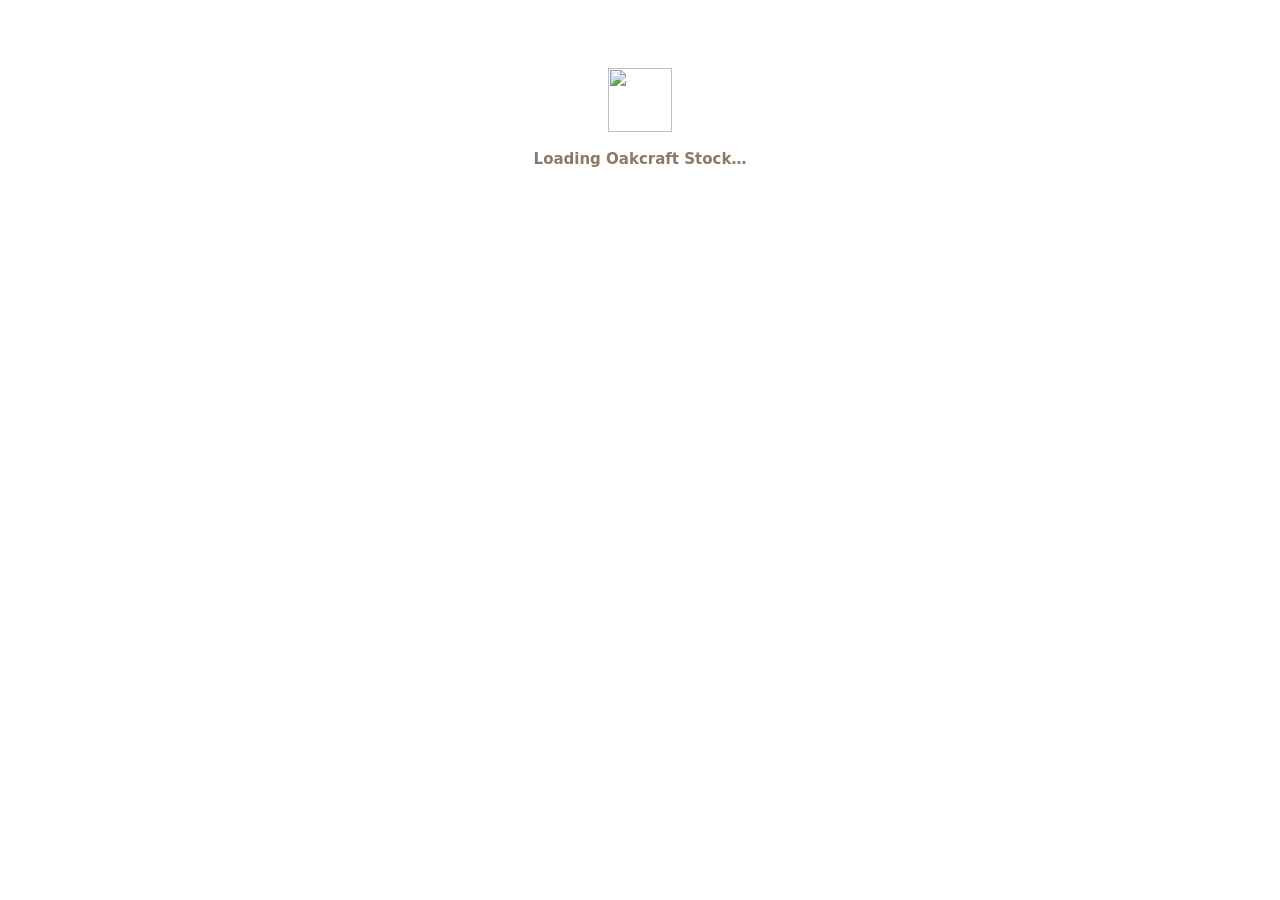
==== index.html @ bff6376b "all_files_uploaded" ====
<!doctype html>
<html lang="en" data-theme="light">
<head>
<meta charset="utf-8">
<meta name="viewport" content="width=device-width, initial-scale=1, viewport-fit=cover, maximum-scale=5">
<title>Oakcraft Stock — Inventory &amp; Billing</title>
<meta name="description" content="Oakcraft Stock — inventory, stock flow, billing, GST invoices, barcode labels and reports. Works offline, syncs to your own Google Sheet.">
<meta name="theme-color" content="#241a13">
<meta name="mobile-web-app-capable" content="yes">
<meta name="apple-mobile-web-app-capable" content="yes">
<meta name="apple-mobile-web-app-status-bar-style" content="black-translucent">
<meta name="apple-mobile-web-app-title" content="Oakcraft Stock">
<meta name="format-detection" content="telephone=no">
<link rel="manifest" href="./manifest.webmanifest">
<link rel="icon" href="./assets/img/logo.svg" type="image/svg+xml">
<link rel="apple-touch-icon" href="./assets/img/icon-192.png">
<link rel="stylesheet" href="./assets/css/app.css">
</head>
<body>
<div id="app">
  <div style="margin:auto;text-align:center;padding:60px 20px">
    <img src="./assets/img/logo.svg" width="64" height="64" alt="">
    <p style="font:600 15px system-ui;color:#8a7a68;margin-top:14px">Loading Oakcraft Stock…</p>
  </div>
</div>
<div id="toasts"></div>
<div id="printarea"></div>

<script src="./assets/js/util.js"></script>
<script src="./assets/js/i18n.js"></script>
<script src="./assets/js/db.js"></script>
<script src="./assets/js/api.js"></script>
<script src="./assets/js/sync.js"></script>
<script src="./assets/js/model.js"></script>
<script src="./assets/js/seed.js"></script>
<script src="./assets/js/ui.js"></script>
<script src="./assets/js/charts.js"></script>
<script src="./assets/js/barcode.js"></script>
<script src="./assets/js/qrcode.js"></script>
<script src="./assets/js/app.js"></script>
<script src="./assets/js/print.js"></script>
<script src="./assets/js/pages/dashboard.js"></script>
<script src="./assets/js/pages/party.js"></script>
<script src="./assets/js/pages/stock.js"></script>
<script src="./assets/js/pages/docs.js"></script>
<script src="./assets/js/pages/misc.js"></script>
<script src="./assets/js/pages/barcode.js"></script>
<script src="./assets/js/pages/reports.js"></script>
<script src="./assets/js/pages/settings.js"></script>
</body>
</html>
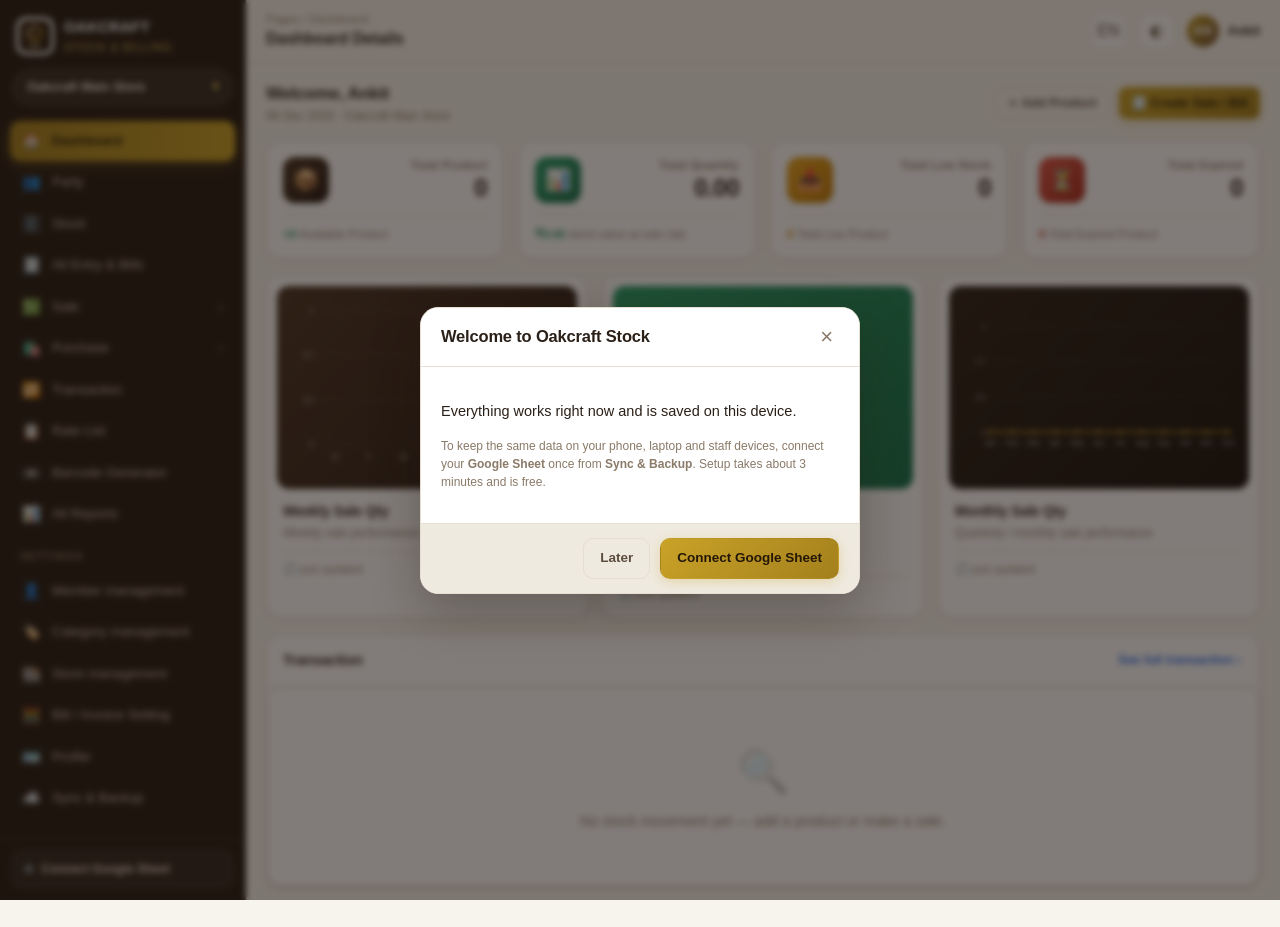
==== commit f1811162: "Round 1: update web app root files for Android" ====
--- a/index.html
+++ b/index.html
@@ -47,5 +47,6 @@
 <script src="./assets/js/pages/barcode.js"></script>
 <script src="./assets/js/pages/reports.js"></script>
 <script src="./assets/js/pages/settings.js"></script>
+<script src="./assets/js/native.js"></script>
 </body>
 </html>
--- a/assets/css/app.css
+++ b/assets/css/app.css
@@ -0,0 +1,406 @@
+/* ==========================================================================
+   Oakcraft Stock — Inventory & Billing
+   Design system: oak / walnut / gold on ivory, with full dark mode.
+   ========================================================================== */
+
+:root{
+  --oak-900:#1b120c; --oak-800:#241a13; --oak-700:#33241a; --oak-600:#4a3425;
+  --oak-500:#6b4c34; --oak-400:#8d6a4b; --oak-300:#b8977a;
+  --gold-600:#a4801d; --gold-500:#c9a227; --gold-400:#dcbb52; --gold-200:#f0dfa8;
+  --ivory:#f7f4ee; --ivory-2:#efeae0; --paper:#ffffff;
+  --line:#e6ded0; --line-2:#d6ccb9;
+  --ink:#2b2018; --ink-2:#5c4c3d; 
+  --ink-3:#8a7a68;
+  --green:#1e8e5a; --green-bg:#e6f5ee;
+  --red:#c0392b;  --red-bg:#fdecea;
+  --amber:#c9820a;--amber-bg:#fdf3e0;
+  --blue:#2f6fed; --blue-bg:#eaf1fe;
+  --purple:#6b4ce6;
+  --radius:14px; --radius-sm:9px;
+  --shadow-1:0 1px 2px rgba(43,32,24,.06), 0 2px 8px rgba(43,32,24,.05);
+  --shadow-2:0 6px 24px rgba(43,32,24,.12);
+  --shadow-3:0 18px 50px rgba(27,18,12,.28);
+  --sidebar-w:246px;
+  --bg:var(--ivory); --card:var(--paper); --fg:var(--ink); --fg-2:var(--ink-2); --fg-3:var(--ink-3);
+  --border:var(--line); --border-2:var(--line-2); --sunk:var(--ivory-2);
+  --font:-apple-system,BlinkMacSystemFont,"Segoe UI",Roboto,"Helvetica Neue",Arial,"Noto Sans",sans-serif;
+  --mono:ui-monospace,SFMono-Regular,Menlo,Consolas,monospace;
+  --safe-b:env(safe-area-inset-bottom,0px);
+}
+@media (prefers-color-scheme: dark){
+  :root:not([data-theme="light"]){
+    --bg:#14100c; --card:#1e1811; --paper:#1e1811; --fg:#f2ead9; --fg-2:#c3b6a1; --fg-3:#93866f;
+    --border:#332920; --border-2:#453729; --sunk:#181310; --ivory-2:#181310;
+    --green-bg:#10291f; --red-bg:#2c1613; --amber-bg:#2b2009; --blue-bg:#131f36;
+    --shadow-1:0 1px 2px rgba(0,0,0,.4); --shadow-2:0 6px 24px rgba(0,0,0,.5);
+    --shadow-3:0 18px 50px rgba(0,0,0,.65);
+  }
+}
+html[data-theme="dark"]{
+  --bg:#14100c; --card:#1e1811; --paper:#1e1811; --fg:#f2ead9; --fg-2:#c3b6a1; --fg-3:#93866f;
+  --border:#332920; --border-2:#453729; --sunk:#181310; --ivory-2:#181310;
+  --green-bg:#10291f; --red-bg:#2c1613; --amber-bg:#2b2009; --blue-bg:#131f36;
+  --shadow-1:0 1px 2px rgba(0,0,0,.4); --shadow-2:0 6px 24px rgba(0,0,0,.5);
+  --shadow-3:0 18px 50px rgba(0,0,0,.65);
+}
+
+*,*::before,*::after{box-sizing:border-box}
+html,body{height:100%}
+body{
+  margin:0;background:var(--bg);color:var(--fg);font-family:var(--font);
+  font-size:14.5px;line-height:1.5;-webkit-font-smoothing:antialiased;
+  -webkit-tap-highlight-color:transparent;overscroll-behavior-y:none;
+}
+h1,h2,h3,h4,h5{margin:0;font-weight:650;letter-spacing:-.011em}
+a{color:var(--blue);text-decoration:none}
+button,input,select,textarea{font:inherit;color:inherit}
+::-webkit-scrollbar{width:10px;height:10px}
+::-webkit-scrollbar-thumb{background:var(--border-2);border-radius:20px;border:3px solid transparent;background-clip:content-box}
+::-webkit-scrollbar-track{background:transparent}
+
+/* ---------- Layout ---------- */
+#app{display:flex;min-height:100%}
+.sidebar{
+  width:var(--sidebar-w);flex:0 0 var(--sidebar-w);background:var(--oak-800);color:#e9dfd0;
+  display:flex;flex-direction:column;position:fixed;inset:0 auto 0 0;z-index:60;
+  border-right:1px solid rgba(255,255,255,.05);
+}
+.sidebar__brand{display:flex;align-items:center;gap:10px;padding:16px 16px 12px}
+.sidebar__brand img{width:38px;height:38px;border-radius:10px;background:#fff;padding:3px;object-fit:contain}
+.sidebar__brand b{display:block;font-size:15px;color:#fff;letter-spacing:.2px}
+.sidebar__brand span{display:block;font-size:11px;color:var(--gold-400);letter-spacing:.09em;text-transform:uppercase}
+.store-pick{margin:2px 12px 10px;position:relative}
+.store-pick select{
+  width:100%;appearance:none;background:rgba(255,255,255,.07);border:1px solid rgba(255,255,255,.14);
+  color:#f4ece0;border-radius:999px;padding:8px 30px 8px 14px;font-size:12.5px;font-weight:600;cursor:pointer
+}
+.store-pick::after{content:"▾";position:absolute;right:13px;top:7px;color:var(--gold-400);pointer-events:none}
+.nav{flex:1;overflow-y:auto;padding:4px 10px 16px;scrollbar-width:thin}
+.nav__label{font-size:10.5px;letter-spacing:.13em;color:#8b7b68;text-transform:uppercase;margin:14px 10px 6px;font-weight:700}
+.nav a,.nav button.navitem{
+  display:flex;align-items:center;gap:11px;width:100%;padding:9px 12px;margin:1px 0;border-radius:10px;
+  color:#cfc2b0;font-size:13.5px;font-weight:520;background:none;border:0;cursor:pointer;text-align:left;
+  transition:background .13s,color .13s
+}
+.nav a .ic,.nav button .ic{width:19px;text-align:center;font-size:15px;opacity:.9;flex:0 0 19px}
+.nav a:hover,.nav button.navitem:hover{background:rgba(255,255,255,.06);color:#fff}
+.nav a.active{background:linear-gradient(90deg,var(--gold-600),var(--gold-500));color:#231705;font-weight:700;box-shadow:0 4px 14px rgba(201,162,39,.28)}
+.nav a.active .ic{opacity:1}
+.nav .sub{margin:0 0 4px 10px;padding-left:12px;border-left:1px dashed rgba(255,255,255,.14);display:none}
+.nav .sub.open{display:block}
+.nav .chev{margin-left:auto;font-size:11px;transition:transform .18s}
+.nav .chev.open{transform:rotate(90deg)}
+.sidebar__foot{padding:10px 12px calc(12px + var(--safe-b));border-top:1px solid rgba(255,255,255,.07)}
+.sync-pill{
+  display:flex;align-items:center;gap:8px;width:100%;padding:9px 12px;border-radius:10px;border:1px solid rgba(255,255,255,.13);
+  background:rgba(255,255,255,.05);color:#e2d6c4;font-size:12px;font-weight:600;cursor:pointer
+}
+.sync-dot{width:8px;height:8px;border-radius:50%;background:var(--fg-3);flex:0 0 8px}
+.sync-dot.ok{background:#2ecc71;box-shadow:0 0 0 3px rgba(46,204,113,.18)}
+.sync-dot.busy{background:var(--gold-400);animation:pulse 1s infinite}
+.sync-dot.err{background:#e74c3c;box-shadow:0 0 0 3px rgba(231,76,60,.18)}
+.sync-dot.off{background:#7f8c8d}
+@keyframes pulse{50%{opacity:.35}}
+
+.main{flex:1;min-width:0;margin-left:var(--sidebar-w);display:flex;flex-direction:column}
+.topbar{
+  position:sticky;top:0;z-index:40;background:color-mix(in srgb,var(--bg) 88%,transparent);
+  backdrop-filter:saturate(1.6) blur(10px);border-bottom:1px solid var(--border);
+  display:flex;align-items:center;gap:12px;padding:11px 20px;min-height:56px
+}
+.topbar .burger{display:none;background:none;border:0;font-size:21px;color:var(--fg);cursor:pointer;padding:4px 6px;border-radius:8px}
+.crumb{font-size:11.5px;color:var(--fg-3);letter-spacing:.02em}
+.crumb b{color:var(--fg);font-size:16px;font-weight:680;display:block;letter-spacing:-.01em;margin-top:-1px}
+.topbar__sp{flex:1}
+.icon-btn{
+  background:var(--card);border:1px solid var(--border);width:36px;height:36px;border-radius:10px;
+  display:inline-flex;align-items:center;justify-content:center;cursor:pointer;color:var(--fg-2);font-size:16px;
+  transition:.14s
+}
+.icon-btn:hover{border-color:var(--gold-500);color:var(--fg)}
+.who{display:flex;align-items:center;gap:9px;font-size:13px;font-weight:600}
+.who .av{width:32px;height:32px;border-radius:50%;background:linear-gradient(135deg,var(--gold-500),var(--oak-500));color:#fff;display:grid;place-items:center;font-size:13px;font-weight:700}
+.page{padding:18px 20px 40px;flex:1}
+
+/* ---------- Cards / KPI ---------- */
+.card{background:var(--card);border:1px solid var(--border);border-radius:var(--radius);box-shadow:var(--shadow-1)}
+.card-pad{padding:16px}
+.card-h{display:flex;align-items:center;gap:10px;padding:14px 16px;border-bottom:1px solid var(--border);flex-wrap:wrap}
+.card-h h3{font-size:14.5px}
+.card-h .sp{flex:1}
+.grid{display:grid;gap:14px}
+.grid>*{min-width:0}
+.card{min-width:0}
+.split{display:grid;gap:14px;grid-template-columns:minmax(0,270px) minmax(0,1fr)}
+.split-wide{display:grid;gap:14px;grid-template-columns:minmax(0,440px) minmax(0,1fr)}
+.g4{grid-template-columns:repeat(4,minmax(0,1fr))}
+.g3{grid-template-columns:repeat(3,minmax(0,1fr))}
+.g2{grid-template-columns:repeat(2,minmax(0,1fr))}
+.kpi{background:var(--card);border:1px solid var(--border);border-radius:var(--radius);padding:15px 16px;box-shadow:var(--shadow-1);position:relative;overflow:hidden}
+.kpi__top{display:flex;align-items:flex-start;gap:12px}
+.kpi__ic{width:46px;height:46px;border-radius:12px;display:grid;place-items:center;font-size:21px;color:#fff;flex:0 0 46px;box-shadow:var(--shadow-1)}
+.kpi__t{flex:1;text-align:right}
+.kpi__t small{display:block;color:var(--fg-3);font-size:11.5px;font-weight:600;letter-spacing:.02em}
+.kpi__t b{font-size:24px;font-weight:720;letter-spacing:-.02em;display:block;line-height:1.15}
+.kpi__f{margin-top:12px;padding-top:10px;border-top:1px solid var(--border);font-size:11.5px;color:var(--fg-3)}
+.kpi__f em{font-style:normal;font-weight:700}
+.bg-oak{background:linear-gradient(135deg,var(--oak-600),var(--oak-800))}
+.bg-green{background:linear-gradient(135deg,#25a06a,#12724a)}
+.bg-amber{background:linear-gradient(135deg,#eaa722,#c07a06)}
+.bg-red{background:linear-gradient(135deg,#e2574a,#a92b1e)}
+.bg-blue{background:linear-gradient(135deg,#4a86f7,#2450b8)}
+.bg-gold{background:linear-gradient(135deg,var(--gold-400),var(--gold-600))}
+
+/* ---------- Toolbar (dark strip like Stock-It) ---------- */
+.toolbar{background:var(--oak-700);border-radius:var(--radius);padding:13px 14px;display:flex;gap:10px;align-items:flex-end;flex-wrap:wrap;box-shadow:var(--shadow-1)}
+html[data-theme="dark"] .toolbar{background:#241c14;border:1px solid var(--border)}
+.toolbar .fld{display:flex;flex-direction:column;gap:5px}
+.toolbar .fld>label{font-size:11px;color:#cdbda8;font-weight:600}
+.toolbar input,.toolbar select{background:#fff;border:1px solid transparent;border-radius:9px;padding:9px 11px;color:#2b2018;min-width:150px}
+html[data-theme="dark"] .toolbar input,html[data-theme="dark"] .toolbar select{background:#14100c;color:var(--fg);border-color:var(--border)}
+.toolbar .grow{flex:1;min-width:180px}
+.toolbar .grow input{width:100%}
+
+/* ---------- Buttons ---------- */
+.btn{
+  display:inline-flex;align-items:center;justify-content:center;gap:7px;border-radius:10px;border:1px solid transparent;
+  padding:9px 16px;font-size:13.5px;font-weight:650;cursor:pointer;background:var(--card);color:var(--fg);
+  transition:transform .07s, filter .14s, background .14s;white-space:nowrap
+}
+.btn:active{transform:translateY(1px)}
+.btn:disabled{opacity:.5;cursor:not-allowed}
+.btn-p{background:linear-gradient(135deg,var(--gold-500),var(--gold-600));color:#241705;box-shadow:0 3px 12px rgba(201,162,39,.3)}
+.btn-p:hover{filter:brightness(1.06)}
+.btn-oak{background:linear-gradient(135deg,var(--oak-500),var(--oak-700));color:#fff}
+.btn-blue{background:linear-gradient(135deg,#4a86f7,#2f6fed);color:#fff}
+.btn-green{background:linear-gradient(135deg,#25a06a,#1a8154);color:#fff}
+.btn-red{background:linear-gradient(135deg,#e2574a,#c0392b);color:#fff}
+.btn-ghost{background:transparent;border-color:var(--border);color:var(--fg-2)}
+.btn-ghost:hover{border-color:var(--gold-500);color:var(--fg)}
+.btn-sm{padding:6px 11px;font-size:12.5px;border-radius:8px}
+.btn-xs{padding:3px 9px;font-size:11.5px;border-radius:7px;font-weight:700}
+.btn-block{width:100%}
+.chip{
+  border:1px solid var(--border);background:var(--card);color:var(--fg-2);border-radius:999px;padding:6px 14px;
+  font-size:12px;font-weight:650;cursor:pointer;letter-spacing:.03em;text-transform:uppercase
+}
+.chip.on{background:var(--blue-bg);border-color:var(--blue);color:var(--blue)}
+.chips{display:flex;gap:8px;flex-wrap:wrap;margin:14px 0}
+
+/* ---------- Tables ---------- */
+.tbl-wrap{background:var(--card);border:1px solid var(--border);border-radius:var(--radius);overflow:hidden;box-shadow:var(--shadow-1);min-width:0;max-width:100%}
+.tbl-scroll{overflow-x:auto;-webkit-overflow-scrolling:touch}
+table.tbl{width:100%;border-collapse:collapse;font-size:13.5px;min-width:620px}
+table.tbl th{
+  text-align:left;font-size:11.5px;letter-spacing:.05em;text-transform:uppercase;color:var(--fg-3);
+  font-weight:700;padding:12px 14px;background:var(--sunk);border-bottom:1px solid var(--border);white-space:nowrap
+}
+table.tbl td{padding:11px 14px;border-bottom:1px solid var(--border);vertical-align:middle}
+table.tbl tbody tr:last-child td{border-bottom:0}
+table.tbl tbody tr:hover{background:color-mix(in srgb,var(--gold-200) 22%,transparent)}
+html[data-theme="dark"] table.tbl tbody tr:hover{background:rgba(255,255,255,.03)}
+table.tbl.dense td,table.tbl.dense th{padding:8px 11px}
+.num{text-align:right;font-variant-numeric:tabular-nums}
+.thumb{width:38px;height:38px;border-radius:10px;background:linear-gradient(135deg,var(--oak-500),var(--oak-700));color:#fff;display:grid;place-items:center;font-weight:750;font-size:15px;flex:0 0 38px;overflow:hidden}
+.thumb img{width:100%;height:100%;object-fit:cover}
+.cellname{display:flex;align-items:center;gap:11px}
+.cellname b{font-weight:640;display:block;font-size:13.5px}
+.cellname small{color:var(--fg-3);font-size:11.5px}
+.empty{padding:52px 20px;text-align:center;color:var(--fg-3)}
+.empty .big{font-size:42px;opacity:.35;display:block;margin-bottom:8px}
+.badge{display:inline-block;padding:3px 9px;border-radius:999px;font-size:11px;font-weight:700;letter-spacing:.02em}
+.b-green{background:var(--green-bg);color:var(--green)}
+.b-red{background:var(--red-bg);color:var(--red)}
+.b-amber{background:var(--amber-bg);color:var(--amber)}
+.b-blue{background:var(--blue-bg);color:var(--blue)}
+.b-grey{background:var(--sunk);color:var(--fg-3)}
+.pager{display:flex;gap:6px;align-items:center;justify-content:center;padding:12px;flex-wrap:wrap}
+.pager button{border:1px solid var(--border);background:var(--card);color:var(--fg-2);border-radius:8px;min-width:32px;height:31px;cursor:pointer;font-size:12.5px}
+.pager button.on{background:var(--oak-700);color:#fff;border-color:var(--oak-700)}
+
+/* ---------- Row action menu ---------- */
+.rowmenu{position:relative;display:inline-block}
+.rowmenu>button{background:none;border:0;cursor:pointer;color:var(--fg-3);font-size:18px;line-height:1;padding:3px 8px;border-radius:7px}
+.rowmenu>button:hover{background:var(--sunk);color:var(--fg)}
+.menu{
+  position:fixed;z-index:200;background:var(--card);border:1px solid var(--border);border-radius:11px;
+  box-shadow:var(--shadow-2);padding:5px;min-width:172px
+}
+.menu button{display:flex;align-items:center;gap:9px;width:100%;background:none;border:0;padding:9px 11px;border-radius:8px;cursor:pointer;font-size:13px;color:var(--fg-2);text-align:left}
+.menu button:hover{background:var(--sunk);color:var(--fg)}
+.menu button.danger{color:var(--red)}
+
+/* ---------- Forms ---------- */
+.frm{display:grid;gap:14px}
+.frm .row{display:grid;gap:13px}
+.r2{grid-template-columns:1fr 1fr}
+.r3{grid-template-columns:1fr 1fr 1fr}
+.f{display:flex;flex-direction:column;gap:6px;min-width:0}
+.f>label{font-size:12px;font-weight:640;color:var(--fg-2)}
+.f>label .req{color:var(--red)}
+.f .hint{font-size:11px;color:var(--fg-3)}
+.inp,select.inp,textarea.inp{
+  width:100%;background:var(--card);border:1px solid var(--border-2);border-radius:10px;padding:10px 12px;
+  font-size:14px;transition:border-color .14s,box-shadow .14s;color:var(--fg)
+}
+.inp:focus,select.inp:focus,textarea.inp:focus{outline:0;border-color:var(--gold-500);box-shadow:0 0 0 3px rgba(201,162,39,.16)}
+textarea.inp{resize:vertical;min-height:74px}
+select.inp{appearance:none;background-image:url("data:image/svg+xml;charset=utf-8,%3Csvg xmlns='http://www.w3.org/2000/svg' viewBox='0 0 12 8'%3E%3Cpath fill='%238a7a68' d='M1 1l5 5 5-5'/%3E%3C/svg%3E");background-repeat:no-repeat;background-position:right 12px center;background-size:11px;padding-right:32px}
+.inp-grp{display:flex}
+.inp-grp .inp{border-radius:10px 0 0 10px}
+.inp-grp .sfx{display:flex;align-items:center;padding:0 11px;border:1px solid var(--border-2);border-left:0;border-radius:0 10px 10px 0;background:var(--sunk);font-size:12.5px;color:var(--fg-3);font-weight:600;white-space:nowrap}
+.inp-grp select.sfx{border-radius:0 10px 10px 0;min-width:110px}
+.pfx{display:flex}
+.pfx .lab{display:flex;align-items:center;padding:0 11px;border:1px solid var(--border-2);border-right:0;border-radius:10px 0 0 10px;background:var(--sunk);font-weight:700;color:var(--fg-3)}
+.pfx .inp{border-radius:0 10px 10px 0}
+.switch{display:inline-flex;align-items:center;gap:10px;cursor:pointer;font-size:13.5px}
+.switch input{display:none}
+.switch i{width:40px;height:23px;border-radius:999px;background:var(--border-2);position:relative;transition:.18s;flex:0 0 40px}
+.switch i::after{content:"";position:absolute;top:2.5px;left:2.5px;width:18px;height:18px;border-radius:50%;background:#fff;transition:.18s;box-shadow:0 1px 3px rgba(0,0,0,.3)}
+.switch input:checked + i{background:var(--green)}
+.switch input:checked + i::after{transform:translateX(17px)}
+.check{display:inline-flex;align-items:center;gap:9px;cursor:pointer;font-size:13.5px}
+.check input{width:17px;height:17px;accent-color:var(--gold-600)}
+.radio-grp{display:flex;gap:16px;flex-wrap:wrap}
+.sec-title{font-size:13px;font-weight:750;color:var(--oak-500);letter-spacing:.02em;margin-top:4px;display:flex;align-items:center;gap:9px}
+html[data-theme="dark"] .sec-title{color:var(--gold-400)}
+.sec-title::after{content:"";height:1px;background:var(--border);flex:1}
+
+/* ---------- Modal ---------- */
+.ovl{position:fixed;inset:0;background:rgba(27,18,12,.55);backdrop-filter:blur(3px);z-index:300;display:flex;align-items:flex-start;justify-content:center;padding:22px 14px;overflow-y:auto;animation:fade .16s}
+@keyframes fade{from{opacity:0}}
+.modal{background:var(--card);border-radius:18px;box-shadow:var(--shadow-3);width:100%;max-width:680px;margin:auto;animation:pop .18s cubic-bezier(.2,.8,.3,1);overflow:hidden;border:1px solid var(--border)}
+@keyframes pop{from{transform:translateY(14px) scale(.98);opacity:0}}
+.modal.wide{max-width:1080px}
+.modal.narrow{max-width:440px}
+.modal__h{display:flex;align-items:center;gap:12px;padding:16px 20px;border-bottom:1px solid var(--border);position:sticky;top:0;background:var(--card);z-index:2}
+.modal__h h3{flex:1;font-size:16.5px}
+.modal__b{padding:20px;max-height:calc(100vh - 200px);overflow-y:auto}
+.modal__f{padding:14px 20px;border-top:1px solid var(--border);display:flex;gap:10px;justify-content:flex-end;background:var(--sunk)}
+.x{background:none;border:0;font-size:22px;line-height:1;cursor:pointer;color:var(--fg-3);padding:2px 6px;border-radius:8px}
+.x:hover{background:var(--sunk);color:var(--fg)}
+
+/* ---------- Toast ---------- */
+#toasts{position:fixed;left:50%;transform:translateX(-50%);bottom:calc(22px + var(--safe-b));z-index:900;display:flex;flex-direction:column;gap:9px;align-items:center;pointer-events:none}
+.toast{background:var(--oak-800);color:#fff;padding:11px 18px;border-radius:11px;box-shadow:var(--shadow-2);font-size:13.5px;font-weight:600;animation:up .2s;max-width:90vw}
+.toast.ok{background:#12724a}.toast.err{background:#a92b1e}.toast.warn{background:#a4801d;color:#241705}
+@keyframes up{from{transform:translateY(14px);opacity:0}}
+
+/* ---------- Search dropdown ---------- */
+.pick{position:relative}
+.pick__list{position:absolute;z-index:220;left:0;right:0;top:calc(100% + 4px);background:var(--card);border:1px solid var(--border);border-radius:11px;box-shadow:var(--shadow-2);max-height:270px;overflow-y:auto;display:none}
+.pick__list.on{display:block}
+.pick__list button{display:flex;width:100%;gap:10px;align-items:center;background:none;border:0;padding:9px 12px;cursor:pointer;text-align:left;border-bottom:1px solid var(--border);color:var(--fg)}
+.pick__list button:last-child{border-bottom:0}
+.pick__list button:hover,.pick__list button.hl{background:var(--sunk)}
+.pick__list .r{margin-left:auto;font-size:11.5px;color:var(--fg-3);text-align:right}
+
+/* ---------- Charts ---------- */
+.chart-card{border-radius:var(--radius);overflow:hidden;background:var(--card);border:1px solid var(--border);box-shadow:var(--shadow-1)}
+.chart-top{padding:14px;border-radius:12px;margin:10px 10px 0}
+.chart-b{padding:12px 16px 14px}
+.chart-b h4{font-size:14px}
+.chart-b p{margin:2px 0 0;color:var(--fg-3);font-size:12px}
+.chart-b .upd{margin-top:9px;padding-top:9px;border-top:1px solid var(--border);font-size:11.5px;color:var(--fg-3)}
+.legend{display:flex;gap:12px;flex-wrap:wrap;font-size:11.5px;color:var(--fg-2);margin-top:8px}
+.legend i{width:10px;height:10px;border-radius:3px;display:inline-block;margin-right:5px}
+
+/* ---------- Doc / invoice builder ---------- */
+.doc-head{display:flex;align-items:center;gap:12px;margin-bottom:16px;flex-wrap:wrap}
+.doc-head h2{font-size:19px;flex:1;min-width:180px}
+.items-tbl{width:100%;border-collapse:collapse;font-size:13px;min-width:760px}
+.items-tbl th{background:var(--sunk);font-size:10.5px;letter-spacing:.06em;text-transform:uppercase;color:var(--fg-3);padding:9px 8px;border-bottom:1px solid var(--border);text-align:left;font-weight:700}
+.items-tbl td{padding:6px 8px;border-bottom:1px solid var(--border)}
+.items-tbl input,.items-tbl select{width:100%;background:transparent;border:1px solid transparent;border-radius:7px;padding:6px 7px;font-size:13px}
+.items-tbl input:focus,.items-tbl select:focus{outline:0;border-color:var(--gold-500);background:var(--card)}
+.items-tbl .w-qty{width:96px}.items-tbl .w-rate{width:112px}.items-tbl .w-gst{width:104px}.items-tbl .w-amt{width:110px}
+.totbox{display:grid;gap:0;font-size:13.5px}
+.totbox .r{display:flex;justify-content:space-between;padding:10px 2px;border-bottom:1px solid var(--border);gap:10px;align-items:center}
+.totbox .r:last-child{border-bottom:0}
+.totbox .r b{font-variant-numeric:tabular-nums}
+.totbox .grand{font-size:16.5px;font-weight:750}
+.linkbtn{background:none;border:0;color:var(--blue);font-weight:650;cursor:pointer;font-size:12.5px;padding:2px;display:inline-flex;align-items:center;gap:5px}
+
+/* ---------- Barcode / labels ---------- */
+.label-sheet{background:#fff;color:#000;padding:5mm;display:grid;gap:2mm}
+.label-cell{border:1px dashed #bbb;padding:2mm;text-align:center;display:flex;flex-direction:column;align-items:center;justify-content:center;gap:1mm;overflow:hidden}
+.label-cell .nm{font-size:8pt;font-weight:700;line-height:1.1}
+.label-cell .ln{font-size:7pt;line-height:1.05}
+.label-cell svg{max-width:100%}
+
+/* ---------- Mobile ---------- */
+.mobile-only{display:none}
+.tabbar{display:none}
+@media(max-width:1024px){
+  .g4{grid-template-columns:repeat(2,minmax(0,1fr))}
+  .g3{grid-template-columns:1fr}
+  .split-wide{grid-template-columns:1fr}
+}
+@media(max-width:860px){
+  .sidebar{transform:translateX(-100%);transition:transform .22s cubic-bezier(.3,.8,.3,1);box-shadow:var(--shadow-3);width:272px;flex-basis:272px}
+  body.drawer .sidebar{transform:none}
+  body.drawer::after{content:"";position:fixed;inset:0;background:rgba(20,13,8,.5);z-index:55;animation:fade .16s}
+  .main{margin-left:0}
+  .topbar .burger{display:block}
+  .topbar{padding:9px 12px;gap:9px}
+  .crumb{min-width:0}
+  .crumb b{font-size:14.5px;white-space:nowrap;overflow:hidden;text-overflow:ellipsis;max-width:44vw}
+  .who .av{width:29px;height:29px;font-size:12px}
+  .icon-btn{width:32px;height:32px;font-size:14px}
+  .kpi-slide{display:flex;gap:10px;overflow-x:auto;scroll-snap-type:x mandatory;padding-bottom:4px;-webkit-overflow-scrolling:touch}
+  .kpi-slide>*{flex:0 0 78%;scroll-snap-align:start}
+  .kpi-slide::-webkit-scrollbar{height:0}
+  .page{padding:14px 13px calc(84px + var(--safe-b))}
+  .mobile-only{display:block}
+  .g2,.r2,.r3,.split,.split-wide{grid-template-columns:1fr}
+  .card-h{padding:12px}
+  .doc-head .btn{flex:1 1 auto}
+  .kpi__t b{font-size:21px}
+  .toolbar{padding:11px}
+  .toolbar input,.toolbar select{min-width:0;width:100%}
+  .toolbar .fld{flex:1 1 46%}
+  .modal__b{max-height:calc(100vh - 168px)}
+  .ovl{padding:0;align-items:flex-end}
+  .modal{border-radius:20px 20px 0 0;max-height:96vh;margin:0}
+  .modal.narrow,.modal.wide{max-width:100%}
+  .tabbar{
+    display:flex;position:fixed;left:0;right:0;bottom:0;z-index:70;background:var(--card);
+    border-top:1px solid var(--border);padding:5px 4px calc(5px + var(--safe-b));box-shadow:0 -3px 18px rgba(43,32,24,.09)
+  }
+  .tabbar a{flex:1;display:flex;flex-direction:column;align-items:center;gap:2px;padding:6px 2px;color:var(--fg-3);font-size:10.5px;font-weight:650;border-radius:10px}
+  .tabbar a .ic{font-size:19px}
+  .tabbar a.active{color:var(--gold-600);background:color-mix(in srgb,var(--gold-200) 34%,transparent)}
+  html[data-theme="dark"] .tabbar a.active{color:var(--gold-400);background:rgba(201,162,39,.13)}
+}
+@media(max-width:520px){
+  .g4{grid-template-columns:1fr}
+  .doc-head h2{font-size:17px}
+}
+
+/* ---------- Print ---------- */
+@media print{
+  .sidebar,.topbar,.tabbar,#toasts,.no-print{display:none!important}
+  .main{margin:0}
+  .page{padding:0}
+  body{background:#fff;color:#000}
+  .print-only{display:block!important}
+  @page{margin:10mm}
+}
+.print-only{display:none}
+#printarea{display:none}
+body.printing #printarea{display:block}
+body.printing #app{display:none}
+
+/* ---------- Utility ---------- */
+.flex{display:flex}.ac{align-items:center}.jc{justify-content:center}.jb{justify-content:space-between}
+.gap6{gap:6px}.gap10{gap:10px}.gap14{gap:14px}.wrap{flex-wrap:wrap}.sp{flex:1}
+.mt8{margin-top:8px}.mt14{margin-top:14px}.mt20{margin-top:20px}.mb10{margin-bottom:10px}.mb16{margin-bottom:16px}
+.muted{color:var(--fg-3)}.small{font-size:12px}.tiny{font-size:11px}
+.green{color:var(--green)}.red{color:var(--red)}.amber{color:var(--amber)}.blue{color:var(--blue)}
+.b{font-weight:700}.center{text-align:center}.right{text-align:right}
+.hide{display:none!important}
+.scroll-x{overflow-x:auto}
+.spinner{width:17px;height:17px;border:2px solid var(--border-2);border-top-color:var(--gold-500);border-radius:50%;animation:spin .7s linear infinite;display:inline-block}
+@keyframes spin{to{transform:rotate(360deg)}}
+.skel{background:linear-gradient(90deg,var(--sunk),var(--border),var(--sunk));background-size:200% 100%;animation:sk 1.2s infinite;border-radius:8px}
+@keyframes sk{to{background-position:-200% 0}}
